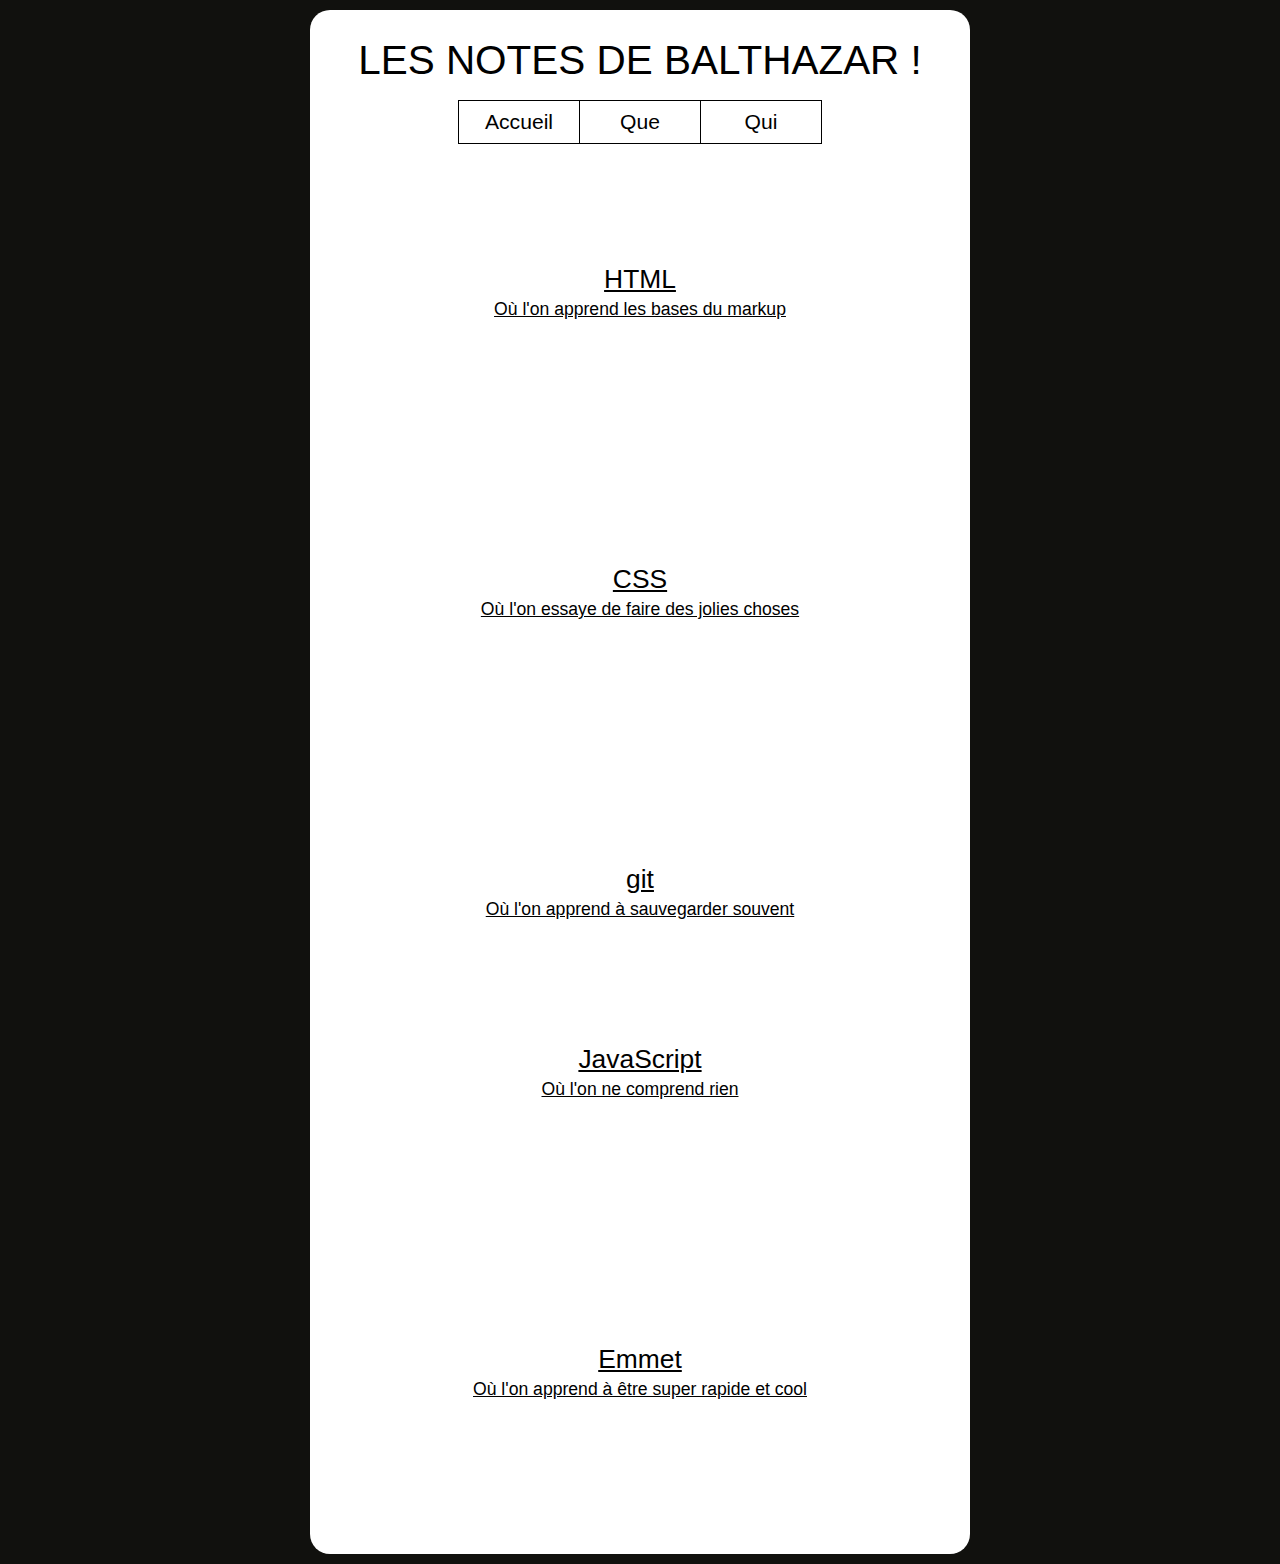
==== index.html @ c01aef5b "création commmandes emmet" ====
<!DOCTYPE html>
<html lang="fr">
<head>
    <meta charset="UTF-8">
    <title>Balthazar Notes</title>
    <link rel="stylesheet" href="reset.css">
    <link rel="stylesheet" href="main.css">
</head>
<body>
    <div class="main">
        <header>
            <h1>Les Notes de Balthazar !</h1>
            <nav>
                <table>
                    <tr>
                        <td><a href="/">Accueil</a></td>
                        <td><a href="que.html">Que</a></td>
                        <td><a href="qui.html">Qui</a></td>
                    </tr>
                </table>
            </nav>
        </header>
        <a href="html.html">
           <div class="prez html">
                <h2>HTML</h2>
                <h3>Où l'on apprend les bases du markup</h3>
            </div>
        </a>
        <a href="#">
            <div class="prez css">
                <h2>CSS</h2>
                <h3>Où l'on essaye de faire des jolies choses</h3>
            </div>
        </a>
        <a href="#">
            <div clas="prez git">
                <h2>git</h2>
                <h3>Où l'on apprend à sauvegarder souvent</h3>
            </div>
        </a>
        <a href="#">
            <div class="prez js">
                <h2>JavaScript</h2>
                <h3>Où l'on ne comprend rien</h3>
            </div>
        </a>
        <a href="emmet.html">
            <div class="prez emmet">
                <h2>Emmet</h2>
                <h3>Où l'on apprend à être super rapide et cool</h3>
            </div>
        </a>
    </div>
    
</body>
</html>
---- main.css ----
/*-------TYPOGRAPHIE--------*/

body {
    font-size: 1.1em;
    color: #000;
    font-family: helvetica;
    text-align: center;
}

h1 {
    font-size: 2.3em;
    text-transform: uppercase;
}

h2 {
    font-size: 1.5em;
    line-height: 30px;
}

h3 {
    line-height: 30px;
}

h4 {
    font-size: 2em;
    margin-bottom: 20px;
}

td {
    text-align: center;
}

td a {
    font-size: 1.2em;
    text-decoration: none;
}

a {
    color: #000;
}

p {
    text-align: left;
}

span {
    text-decoration: underline;
}    

code {
    color: #fff;
    text-align: left;
    font-family: 'Source Code Pro';
    font-size: 0.8em;
}

code span {
    line-height: 16px;
    text-decoration: none;
}

.tab1 {
    padding-left: 30px;
}

.tab2 {
    padding-left: 60px;
}

.tab3 {
    padding-left: 90px;
}

.tab4 {
    padding-left: 120px;
}

.tab5 {
    padding-left: 150px;
}

.tab6 {
    padding-left: 180px;
}

/*-------POSITIONNAGE-------*/

.main {
    max-width: 600px;
    margin: 10px auto;
    border-radius: 20px;
    padding: 30px;
}

h1 {
    margin-bottom: 20px;
}

h2 {
    padding-top: 120px;
}

table {
    margin: 0 auto;
}

td {
    width: 100px;
    border: 1px solid black;
    border-radius: 10px;
    padding: 10px;
}

.prez {
    height: 300px;
}

article {
    margin-top: 40px;
    border: 1px solid black;
    border-radius: 10px;
    padding: 10px;
}

code {
    display: block;
    padding: 30px 20px;
    margin-top: 20px;
    margin-bottom: 20px;
    border-radius: 10px;
}

/*-------COLORISATION-------*/

body {
    background-color: #11110e;
}

.main {
    background-color: #fff;
}

code {
    background-color: #11110e;
}

.tag {
    color: rgba(241, 184, 117, 0.66);
}

.attribut {
    color: rgba(239, 167, 231, 0.56);
}

.valeur {
    color: rgba(234, 225, 135, 0.79);
}

.propriete {
    color: rgba(156, 226, 239, 0.73);
}

span {
    color: #c51111;
}
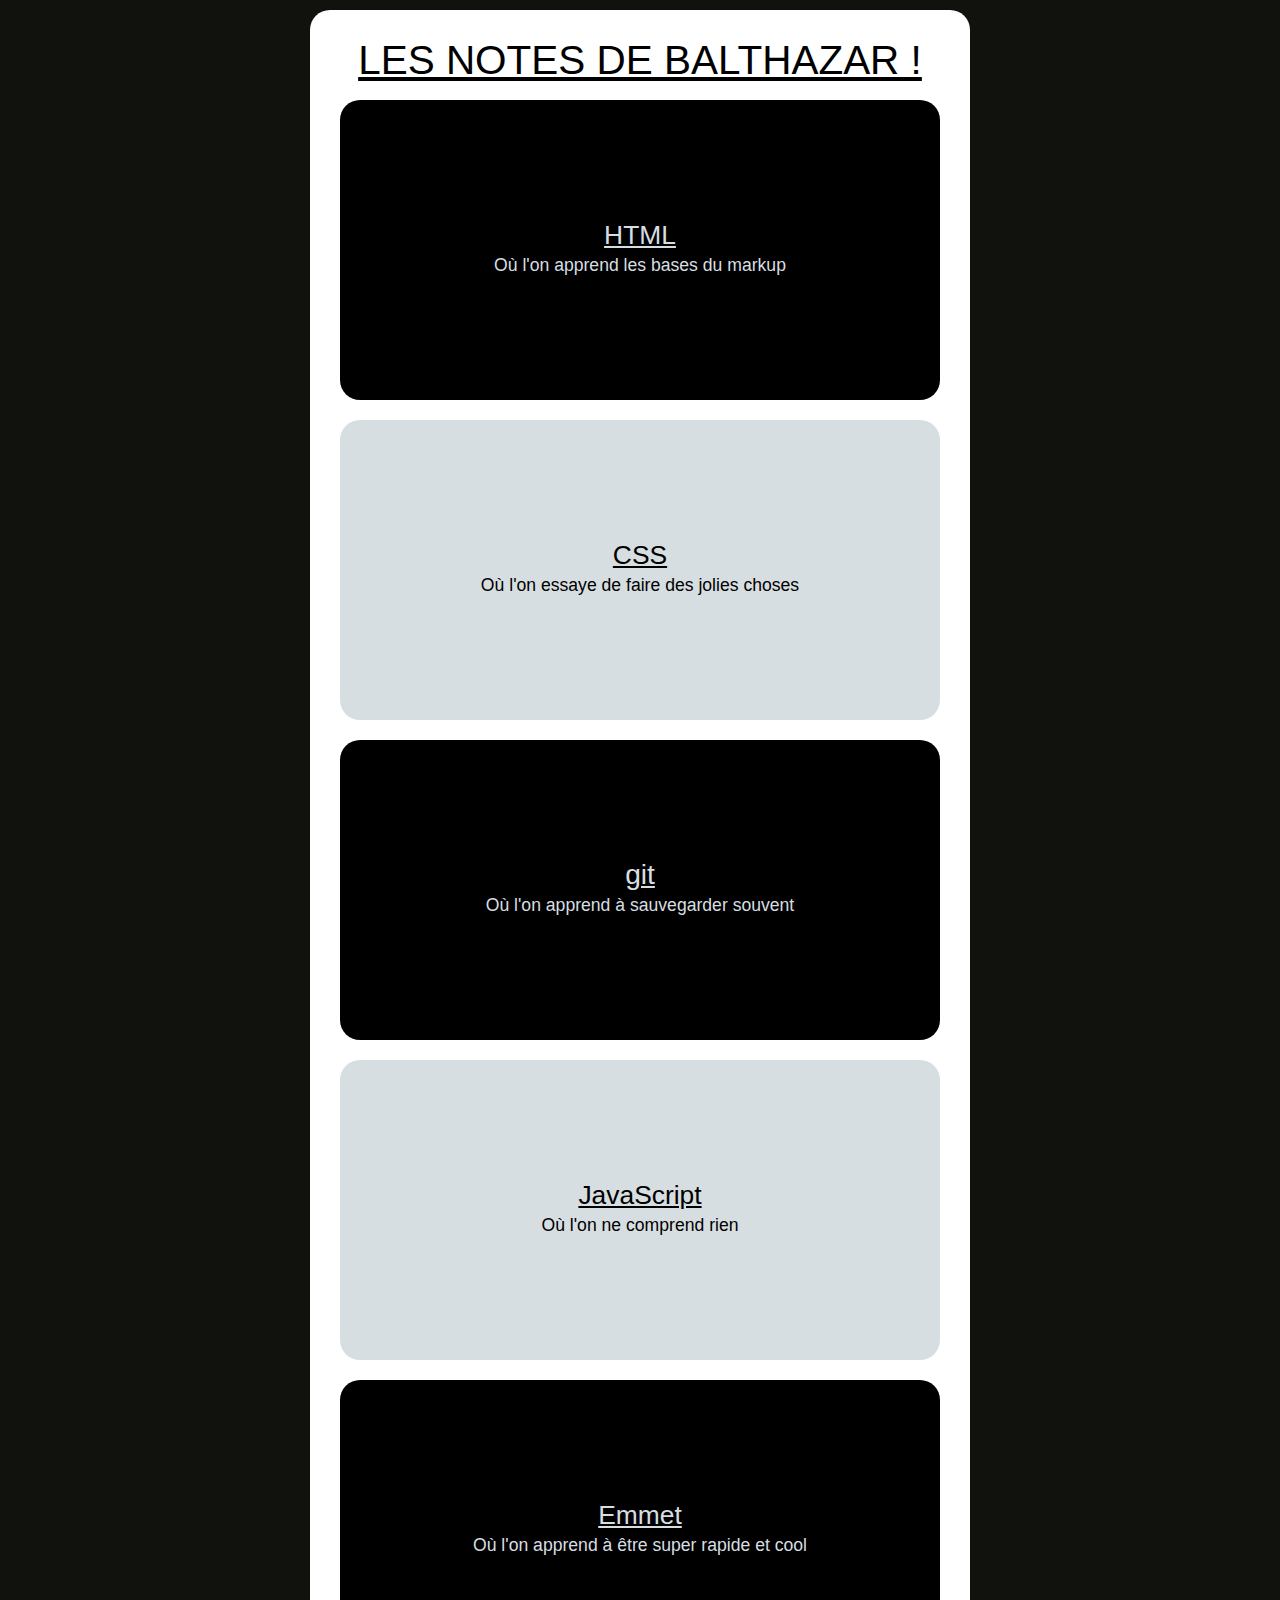
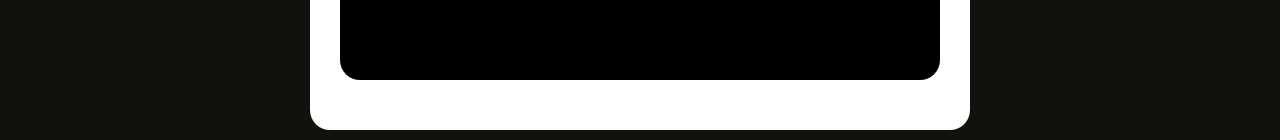
==== commit bc04aaf6: "meilleur css et ajout d'autres pages" ====
--- a/index.html
+++ b/index.html
@@ -9,43 +9,34 @@
 <body>
     <div class="main">
         <header>
-            <h1>Les Notes de Balthazar !</h1>
-            <nav>
-                <table>
-                    <tr>
-                        <td><a href="/">Accueil</a></td>
-                        <td><a href="que.html">Que</a></td>
-                        <td><a href="qui.html">Qui</a></td>
-                    </tr>
-                </table>
-            </nav>
+            <a href="index.html"><h1>Les Notes de Balthazar !</h1></a>
         </header>
         <a href="html.html">
-           <div class="prez html">
+           <div class="prez noir">
                 <h2>HTML</h2>
                 <h3>Où l'on apprend les bases du markup</h3>
             </div>
         </a>
-        <a href="#">
-            <div class="prez css">
+        <a href="css.html">
+            <div class="prez gris">
                 <h2>CSS</h2>
                 <h3>Où l'on essaye de faire des jolies choses</h3>
             </div>
         </a>
-        <a href="#">
-            <div clas="prez git">
-                <h2>git</h2>
+        <a href="git.html">
+            <div class="prez noir">
+                <h2 style="font-size: 1.6em;">git</h2>
                 <h3>Où l'on apprend à sauvegarder souvent</h3>
             </div>
         </a>
-        <a href="#">
-            <div class="prez js">
+        <a href="js.html">
+            <div class="prez gris">
                 <h2>JavaScript</h2>
                 <h3>Où l'on ne comprend rien</h3>
             </div>
         </a>
         <a href="emmet.html">
-            <div class="prez emmet">
+            <div class="prez noir">
                 <h2>Emmet</h2>
                 <h3>Où l'on apprend à être super rapide et cool</h3>
             </div>
--- a/main.css
+++ b/main.css
@@ -10,11 +10,18 @@
 h1 {
     font-size: 2.3em;
     text-transform: uppercase;
+    text-decoration: underline;
+}
+
+.soustitre {
+    font-size: 2em;
+    text-decoration: none;
 }
 
 h2 {
     font-size: 1.5em;
     line-height: 30px;
+    text-decoration: underline;
 }
 
 h3 {
@@ -37,6 +44,7 @@
 
 a {
     color: #000;
+    text-decoration: none;
 }
 
 p {
@@ -96,6 +104,14 @@
     margin-bottom: 20px;
 }
 
+.soustitre {
+    width: 170px;
+    margin: 40px auto 0;
+    border-top: 1px solid black;
+    border-bottom: 1px solid black;
+    border-style: dashed;
+}
+
 h2 {
     padding-top: 120px;
 }
@@ -106,13 +122,15 @@
 
 td {
     width: 100px;
-    border: 1px solid black;
+    border: 1px black;
     border-radius: 10px;
     padding: 10px;
 }
 
 .prez {
     height: 300px;
+    border-radius: 20px;
+    margin-bottom: 20px;
 }
 
 article {
@@ -162,4 +180,13 @@
 
 span {
     color: #c51111;
+}
+
+.noir {
+    background-color: #000;
+    color: #d7dee1;
+}
+
+.gris {
+    background-color: #d7dee1;
 }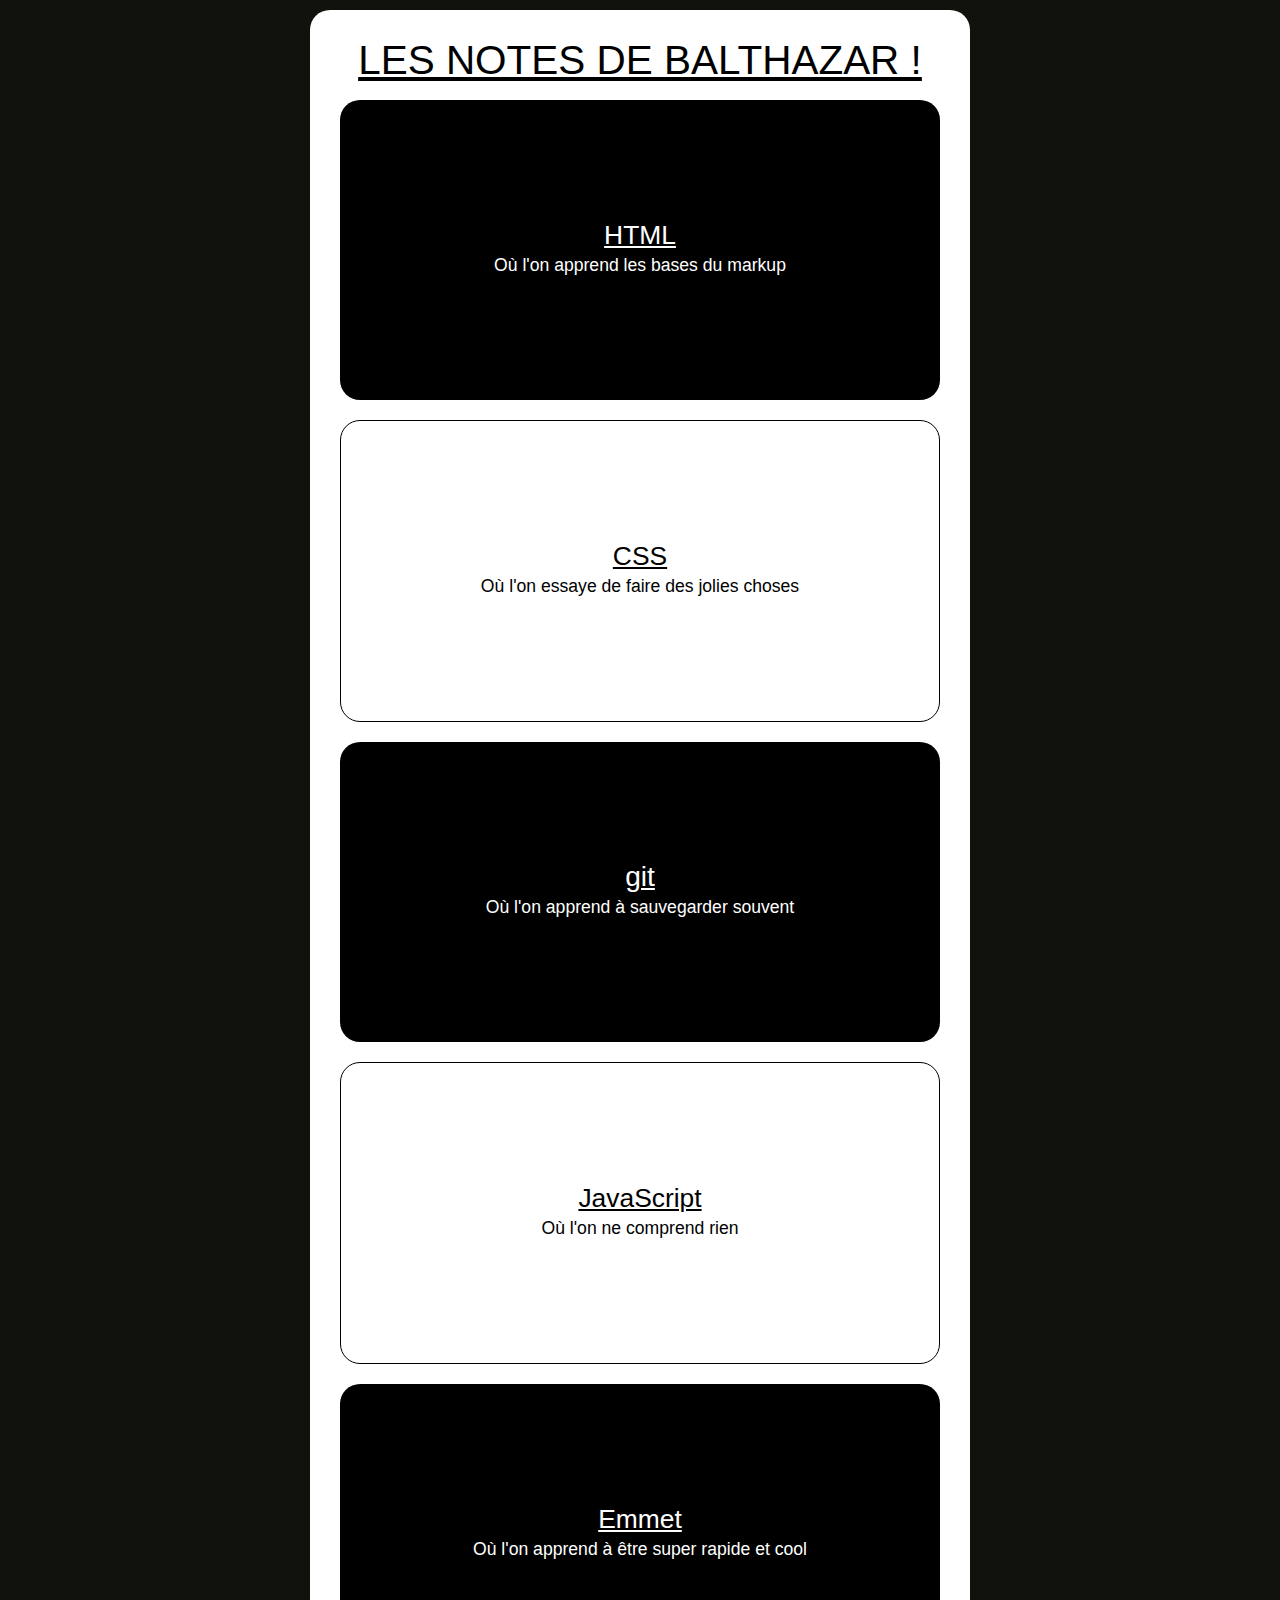
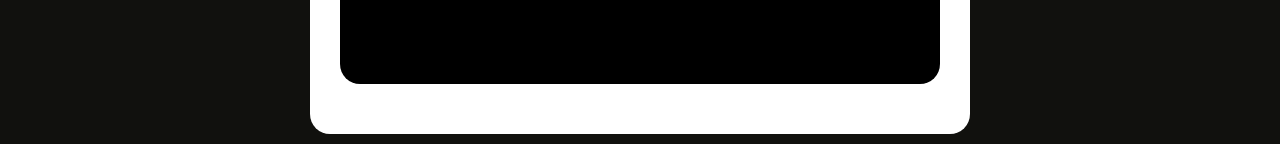
==== commit cde345c6: "correction style index" ====
--- a/index.html
+++ b/index.html
@@ -18,7 +18,7 @@
             </div>
         </a>
         <a href="css.html">
-            <div class="prez gris">
+            <div class="prez blanc">
                 <h2>CSS</h2>
                 <h3>Où l'on essaye de faire des jolies choses</h3>
             </div>
@@ -30,7 +30,7 @@
             </div>
         </a>
         <a href="js.html">
-            <div class="prez gris">
+            <div class="prez blanc">
                 <h2>JavaScript</h2>
                 <h3>Où l'on ne comprend rien</h3>
             </div>
--- a/main.css
+++ b/main.css
@@ -91,6 +91,49 @@
     padding-left: 180px;
 }
 
+/*-------COLORISATION-------*/
+
+body {
+    background-color: #11110e;
+}
+
+.main {
+    background-color: #fff;
+}
+
+code {
+    background-color: #11110e;
+}
+
+.tag {
+    color: rgba(241, 184, 117, 0.66);
+}
+
+.attribut {
+    color: rgba(239, 167, 231, 0.56);
+}
+
+.valeur {
+    color: rgba(234, 225, 135, 0.79);
+}
+
+.propriete {
+    color: rgba(156, 226, 239, 0.73);
+}
+
+span {
+    color: #c51111;
+}
+
+.noir {
+    background-color: #000;
+    color: #fff;
+}
+
+.blanc {
+    background-color: #fff;
+}
+
 /*-------POSITIONNAGE-------*/
 
 .main {
@@ -148,45 +191,6 @@
     border-radius: 10px;
 }
 
-/*-------COLORISATION-------*/
-
-body {
-    background-color: #11110e;
-}
-
-.main {
-    background-color: #fff;
-}
-
-code {
-    background-color: #11110e;
-}
-
-.tag {
-    color: rgba(241, 184, 117, 0.66);
-}
-
-.attribut {
-    color: rgba(239, 167, 231, 0.56);
-}
-
-.valeur {
-    color: rgba(234, 225, 135, 0.79);
-}
-
-.propriete {
-    color: rgba(156, 226, 239, 0.73);
-}
-
-span {
-    color: #c51111;
-}
-
-.noir {
-    background-color: #000;
-    color: #d7dee1;
-}
-
-.gris {
-    background-color: #d7dee1;
+.blanc {
+    border: 1px solid black;
 }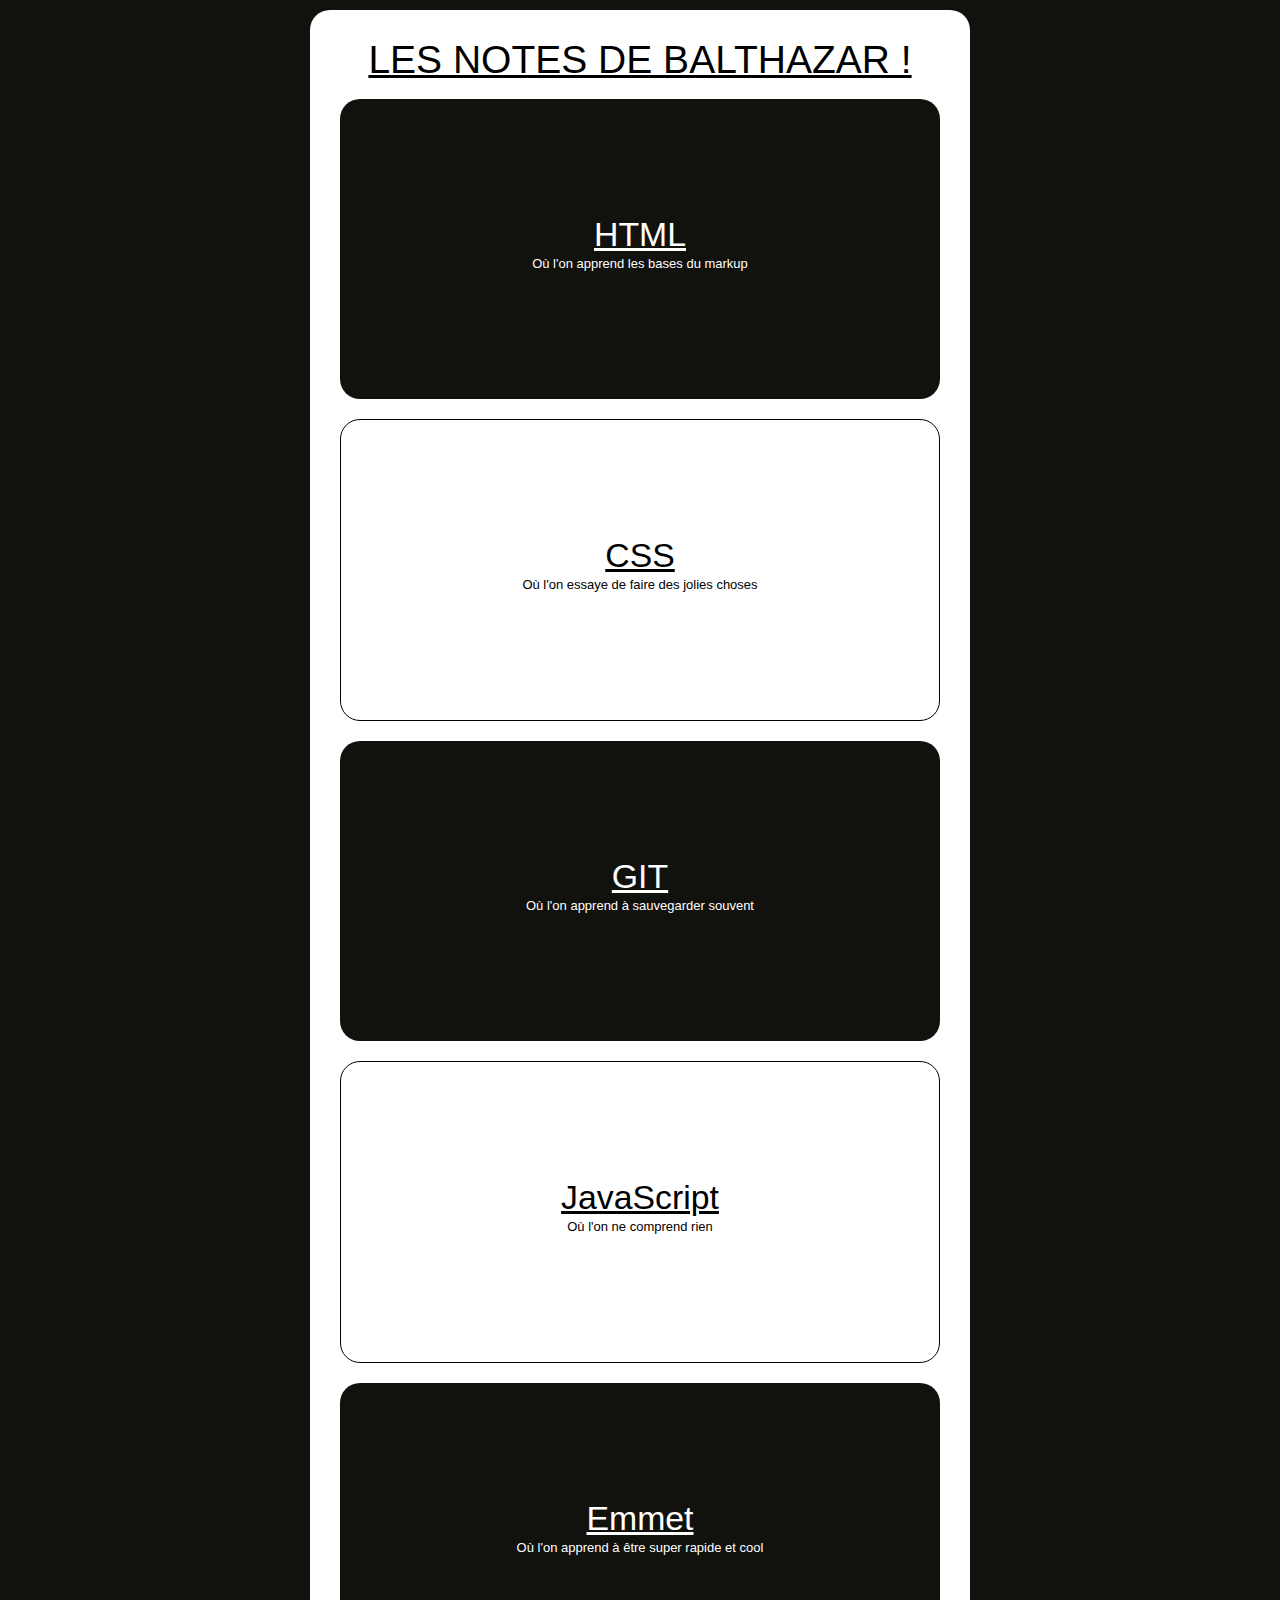
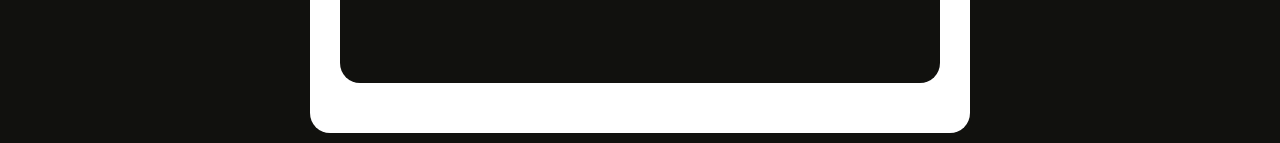
==== commit 74f3ebfc: "ajustement taille typo" ====
--- a/index.html
+++ b/index.html
@@ -25,7 +25,7 @@
         </a>
         <a href="git.html">
             <div class="prez noir">
-                <h2 style="font-size: 1.6em;">git</h2>
+                <h2>GIT</h2>
                 <h3>Où l'on apprend à sauvegarder souvent</h3>
             </div>
         </a>
--- a/main.css
+++ b/main.css
@@ -1,25 +1,29 @@
 /*-------TYPOGRAPHIE--------*/
 
+@import url(http://fonts.googleapis.com/css?family=Source+Code+Pro);
+
 body {
-    font-size: 1.1em;
+    font-size: 13px;
     color: #000;
-    font-family: helvetica;
+    font-family: arial;
     text-align: center;
+    line-height: 20px;
 }
 
 h1 {
-    font-size: 2.3em;
+    font-size: 3em;
+    line-height: 1em;
     text-transform: uppercase;
     text-decoration: underline;
 }
 
 .soustitre {
-    font-size: 2em;
+    font-size: 2.9em;
     text-decoration: none;
 }
 
 h2 {
-    font-size: 1.5em;
+    font-size: 2.6em;
     line-height: 30px;
     text-decoration: underline;
 }
@@ -29,7 +33,7 @@
 }
 
 h4 {
-    font-size: 2em;
+    font-size: 2.8em;
     margin-bottom: 20px;
 }
 
@@ -59,7 +63,6 @@
     color: #fff;
     text-align: left;
     font-family: 'Source Code Pro';
-    font-size: 0.8em;
 }
 
 code span {
@@ -91,6 +94,17 @@
     padding-left: 180px;
 }
 
+li {
+    text-align: left;
+    list-style-type: circle;
+    margin-left: 20px;
+    margin-top: 5px;
+}
+
+.table-titre {
+    font-size: 1.5em;
+}
+
 /*-------COLORISATION-------*/
 
 body {
@@ -126,7 +140,7 @@
 }
 
 .noir {
-    background-color: #000;
+    background-color: #11110e;
     color: #fff;
 }
 
@@ -148,7 +162,7 @@
 }
 
 .soustitre {
-    width: 170px;
+    width: 150px;
     margin: 40px auto 0;
     border-top: 1px solid black;
     border-bottom: 1px solid black;
@@ -187,10 +201,25 @@
     display: block;
     padding: 30px 20px;
     margin-top: 20px;
-    margin-bottom: 20px;
     border-radius: 10px;
 }
 
 .blanc {
     border: 1px solid black;
-}+}
+
+article p {
+    margin-top: 20px;
+}
+
+table {
+    border: 1px solid black;
+    border-radius: 15px;
+    width: 500px;
+    border-collapse: separate;
+}
+
+td {
+     vertical-align: middle;
+}
+
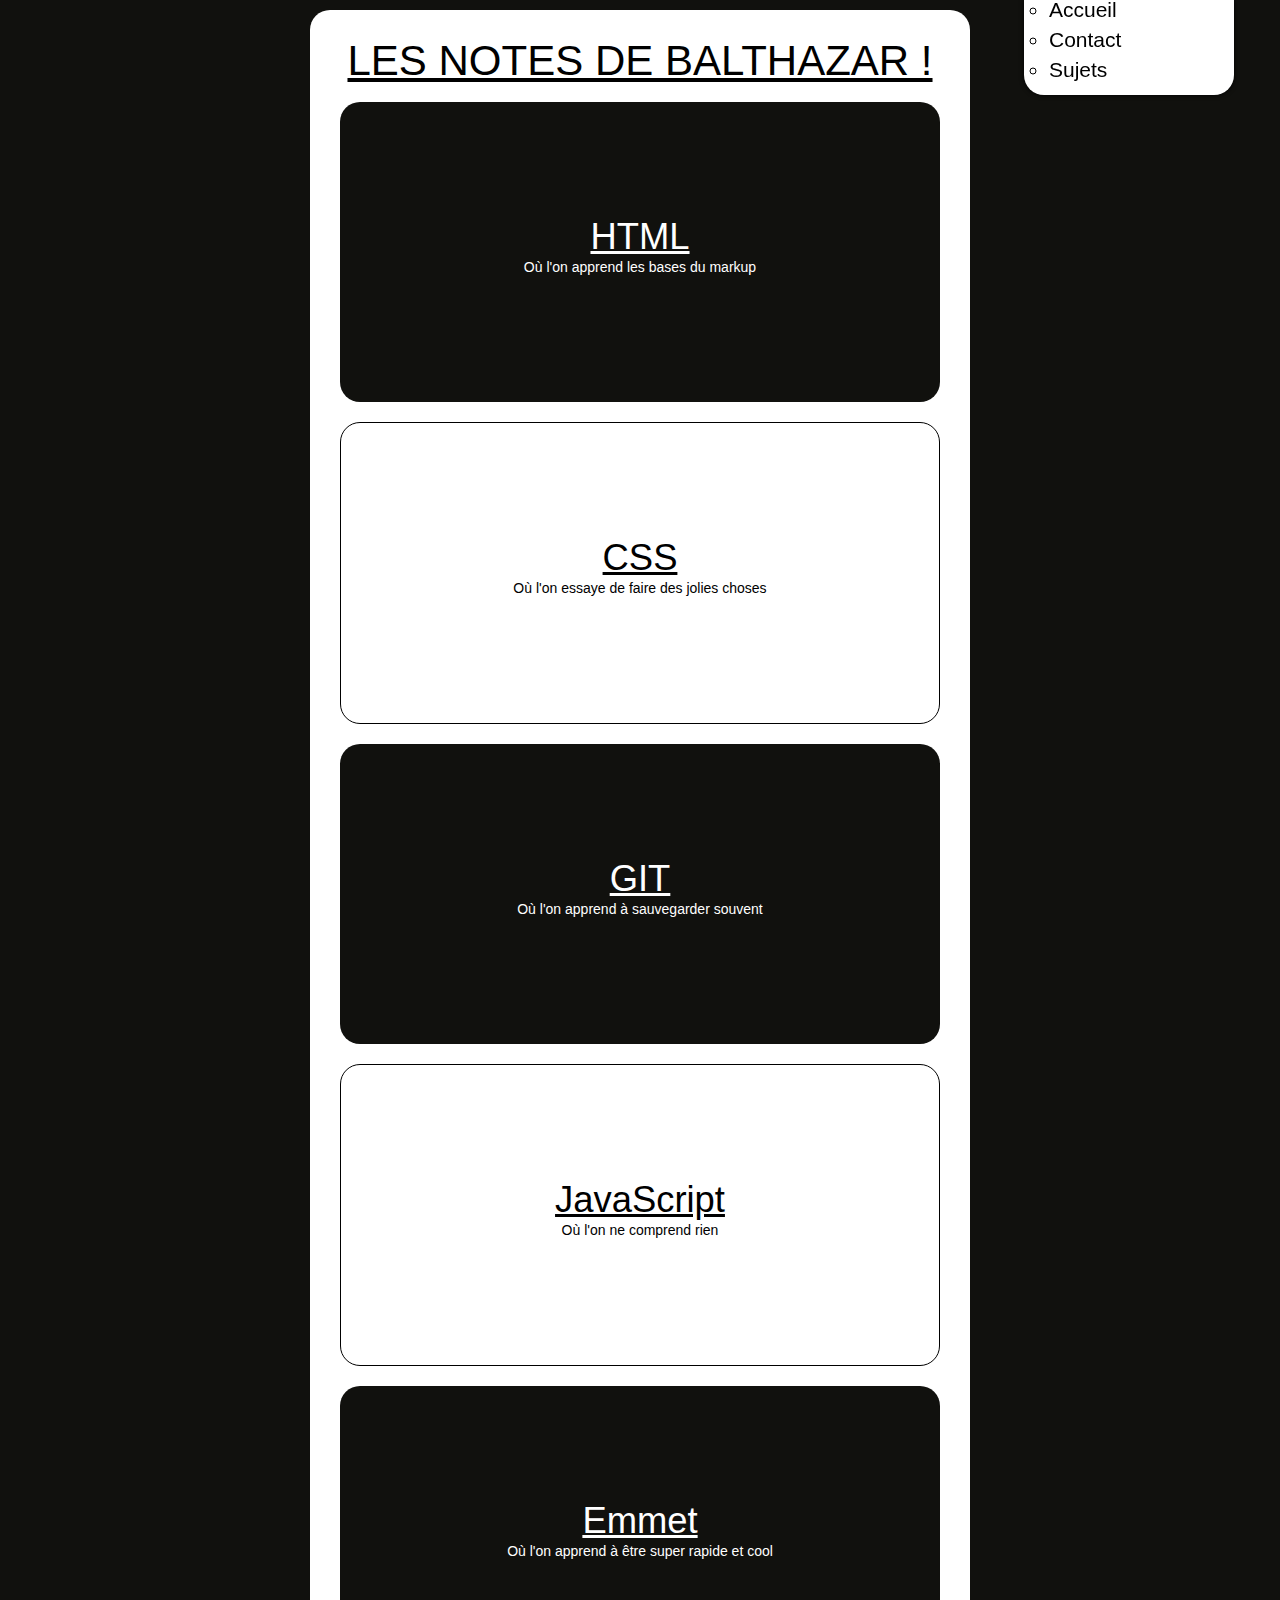
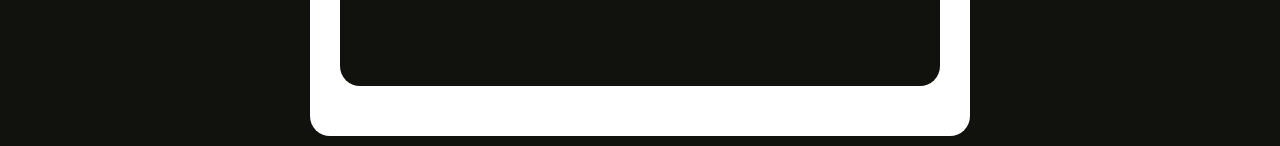
==== commit 9d243973: "nouveau menu partout" ====
--- a/index.html
+++ b/index.html
@@ -2,11 +2,29 @@
 <html lang="fr">
 <head>
     <meta charset="UTF-8">
+    <meta name="viewport" content="width=device-width, initial-scale=1.0">
     <title>Balthazar Notes</title>
     <link rel="stylesheet" href="reset.css">
     <link rel="stylesheet" href="main.css">
 </head>
 <body>
+   <div class="center">
+        <nav>
+            <ul>
+                <li><a href="index.html">Accueil</a></li>
+                <li><a href="contact.html">Contact</a></li>
+                <li><a href="">Sujets</a>
+                    <ul class="submenu">
+                        <li><a href="html.html">HTML</a></li>
+                        <li><a href="css.html">CSS</a></li>
+                        <li><a href="git.html">git</a></li>
+                        <li><a href="js.html">JavaScript</a></li>
+                        <li><a href="emmet.html">Emmet</a></li>
+                    </ul>
+                </li>
+            </ul>
+        </nav>
+    </div>
     <div class="main">
         <header>
             <a href="index.html"><h1>Les Notes de Balthazar !</h1></a>
--- a/main.css
+++ b/main.css
@@ -3,11 +3,15 @@
 @import url(http://fonts.googleapis.com/css?family=Source+Code+Pro);
 
 body {
-    font-size: 13px;
+    font-size: 14px;
     color: #000;
     font-family: arial;
     text-align: center;
     line-height: 20px;
+}
+
+nav {
+    font-size: 1.5em;
 }
 
 h1 {
@@ -20,6 +24,7 @@
 .soustitre {
     font-size: 2.9em;
     text-decoration: none;
+    display: inline;
 }
 
 h2 {
@@ -35,6 +40,7 @@
 h4 {
     font-size: 2.8em;
     margin-bottom: 20px;
+    line-height: 32px;
 }
 
 td {
@@ -57,7 +63,11 @@
 
 span {
     text-decoration: underline;
-}    
+}
+
+bold {
+    font-weight: bold;
+}
 
 code {
     color: #fff;
@@ -111,6 +121,10 @@
     background-color: #11110e;
 }
 
+nav {
+    background-color: #fff;
+}
+
 .main {
     background-color: #fff;
 }
@@ -119,7 +133,7 @@
     background-color: #11110e;
 }
 
-.tag {
+.tag { /* ou sélécteur */
     color: rgba(241, 184, 117, 0.66);
 }
 
@@ -150,9 +164,41 @@
 
 /*-------POSITIONNAGE-------*/
 
+.center {
+    width: 100%;
+    position: fixed;
+    top: 0;
+}
+
+nav {
+    width: 200px;
+    margin-left: 80%;
+    border-radius: 0 0 20px 20px;
+    text-align: center;
+    box-shadow: 0 0 5px;
+    padding: 0 5px 5px 5px;
+}
+
+nav li {
+    margin-top: 0;
+    margin-bottom: 10px
+}
+
+.submenu {
+    margin-top: 10px;
+}
+
+nav ul ul {
+    display: none;
+}
+
+nav ul li:hover ul {
+    display: block;
+}
+
 .main {
     max-width: 600px;
-    margin: 10px auto;
+    margin: 10px auto 10px;
     border-radius: 20px;
     padding: 30px;
 }
@@ -169,6 +215,18 @@
     border-style: dashed;
 }
 
+.glossaire {
+    width: 200px;
+    border-top: 1px solid black;
+    border-bottom: 1px solid black;
+    margin: 20px auto 0;
+}
+
+.glossaire a {
+    display: block;
+    margin-top: 3px;
+}
+
 h2 {
     padding-top: 120px;
 }
@@ -223,3 +281,11 @@
      vertical-align: middle;
 }
 
+/*------MEDIA QUERIES------*/
+
+@media screen and (max-width: 675px) {
+    .main {
+        margin: 0;
+        border-radius: 0;
+    }
+}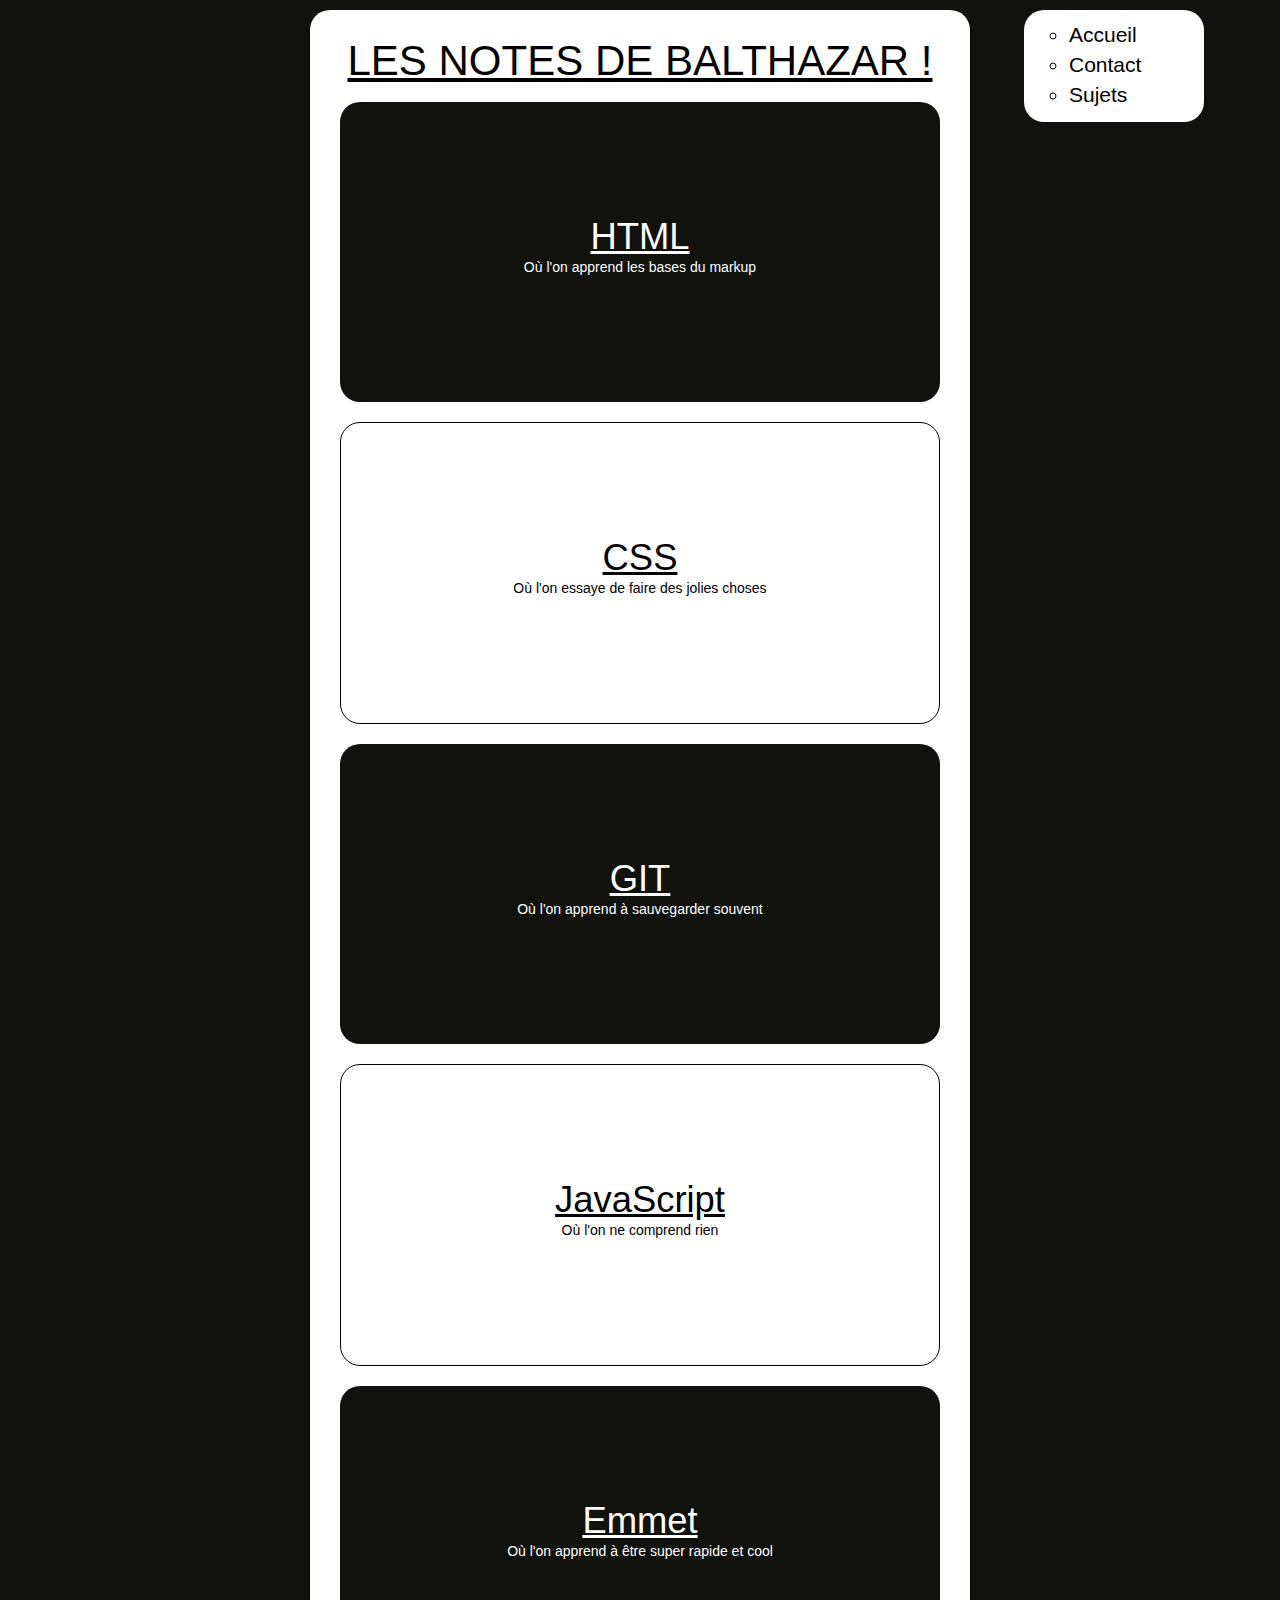
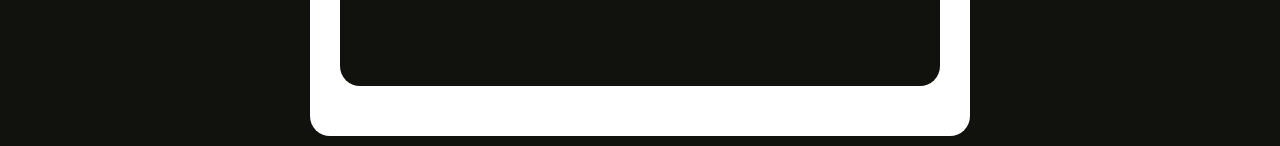
==== commit d39ef729: "divers fix" ====
--- a/index.html
+++ b/index.html
@@ -3,6 +3,7 @@
 <head>
     <meta charset="UTF-8">
     <meta name="viewport" content="width=device-width, initial-scale=1.0">
+    <meta charset="utf-8">
     <title>Balthazar Notes</title>
     <link rel="stylesheet" href="reset.css">
     <link rel="stylesheet" href="main.css">
--- a/main.css
+++ b/main.css
@@ -57,6 +57,10 @@
     text-decoration: none;
 }
 
+p a {
+    text-decoration: underline;
+}
+
 p {
     text-align: left;
 }
@@ -66,18 +70,28 @@
 }
 
 bold {
+    font-weight: bold;
+    font-family: 'Source Code Pro', "Courier New", monospace;
+}
+
+.gras {
     font-weight: bold;
 }
 
 code {
     color: #fff;
     text-align: left;
-    font-family: 'Source Code Pro';
+    font-family: 'Source Code Pro', "Courier New", monospace;
 }
 
 code span {
     line-height: 16px;
     text-decoration: none;
+}
+
+code li {
+    list-style: none;
+    margin-top: 0;
 }
 
 .tab1 {
@@ -145,6 +159,14 @@
     color: rgba(234, 225, 135, 0.79);
 }
 
+.valeur a {
+    color: rgba(234, 225, 135, 0.79);
+}
+
+code li a {
+    color: #fff;
+}
+
 .propriete {
     color: rgba(156, 226, 239, 0.73);
 }
@@ -167,16 +189,16 @@
 .center {
     width: 100%;
     position: fixed;
-    top: 0;
+    top: 10px;
+    z-index: 0;
 }
 
 nav {
-    width: 200px;
+    width: 150px;
     margin-left: 80%;
-    border-radius: 0 0 20px 20px;
+    border-radius: 20px;
     text-align: center;
-    box-shadow: 0 0 5px;
-    padding: 0 5px 5px 5px;
+    padding: 15px 5px 7px 25px;
 }
 
 nav li {
@@ -185,7 +207,7 @@
 }
 
 .submenu {
-    margin-top: 10px;
+    margin-top: 12px;
 }
 
 nav ul ul {
@@ -201,6 +223,8 @@
     margin: 10px auto 10px;
     border-radius: 20px;
     padding: 30px;
+    position: relative;
+    z-index: 1;
 }
 
 h1 {
@@ -240,6 +264,7 @@
     border: 1px black;
     border-radius: 10px;
     padding: 10px;
+    padding-right: 20px;
 }
 
 .prez {
@@ -267,7 +292,7 @@
 }
 
 article p {
-    margin-top: 20px;
+    margin-top: 10px;
 }
 
 table {
@@ -281,6 +306,14 @@
      vertical-align: middle;
 }
 
+.gauche {
+    width: 40%;
+}
+
+.droite {
+    width: 60%;
+}
+
 /*------MEDIA QUERIES------*/
 
 @media screen and (max-width: 675px) {
@@ -288,4 +321,14 @@
         margin: 0;
         border-radius: 0;
     }
+}
+
+@media screen and (min-width: 1900px) {
+    .main {
+        max-width: 700px;
+    }
+    code {
+        padding-left: 40px;
+        word-wrap: normal;
+    }
 }